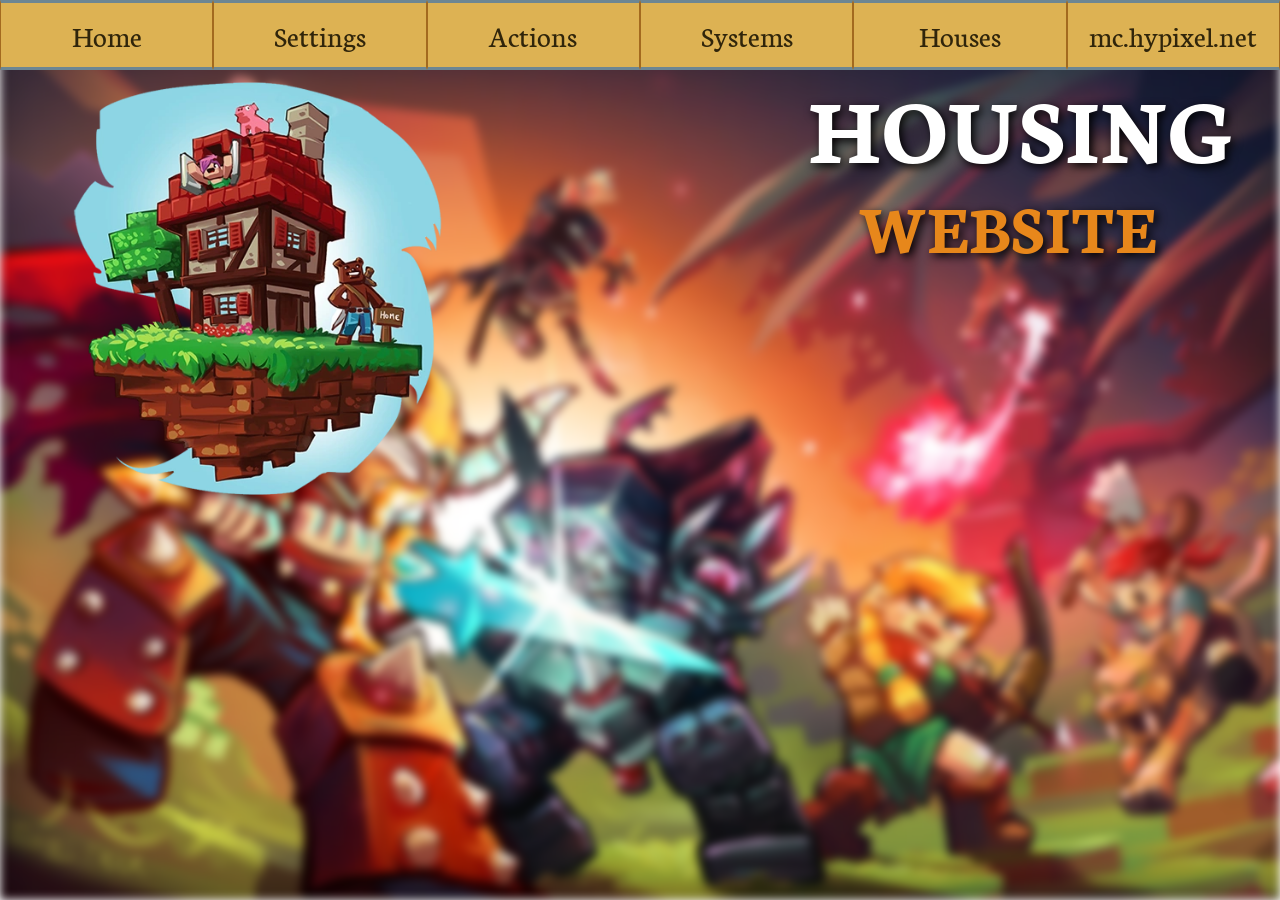
==== index.html @ 9328fcf7 "Add initial settings and systems HTML files" ====
<!DOCTYPE html>
<html lang="en">
<link rel="stylesheet" href="styles.css">
<head>
    <meta charset="UTF-8">
    <meta name="viewport" content="width=device-width, initial-scale=1.0">
    <title>HOUSING</title>
    <body>
    <div class="container">
        <nav>
            <ul>
                <li><a href="index.html">Home</a></li>
                <li><a href="settings.html">Settings</a></li>
                <li><a href="actions.html">Actions</a></li>
                <li><a href="systems.html">Systems</a></li>
                <li><a href="houses.html">Houses</a></li>
                <li><a href="https://hypixel.net/">mc.hypixel.net</a></li>
            </ul>
            </nav>

</div>
</head>
<body>
    <div class="background"></div>
    <h1>HOUSING</h1>
    <h2>WEBSITE</h2>
    <div class="housingimg"><img src=images/Housing.webp></div>

</body>
</html>
---- styles.css ----
@font-face {
    font-family: "Neuton";
    src: url("fonts/Neuton-Regular.ttf") format("truetype");
    font-weight: 400;
    font-style: normal;
}

@font-face {
    font-family: "Neuton";
    src: url("fonts/Neuton-Bold.ttf") format("truetype");
    font-weight: 700;
    font-style: normal;
}

@font-face {
    font-family: "Neuton";
    src: url("fonts/Neuton-Italic.ttf") format("truetype");
    font-weight: 400;
    font-style: italic;
}

body {
    font-family: Neuton;
}

.container {
    position: fixed;
    top: 0;
    left: 0;
    width: 100%;
    z-index: 1000;
}

.background {
    position: fixed;
    top: 0;
    left: 0;
    width: 100%;
    height: 100%;
    z-index: -1;
    background-image: url('images/Hypixel-bg-artwork.webp');
    filter: blur(5px);
    background-attachment: fixed;
    background-size: cover;
}

h1 {
    font-family: Neuton;
    color: white;
    text-shadow: 3px 3px 10px black;
    margin-left: 800px;
    font-size: 96px;
}

h2 {
    font-family: Neuton;
    color: #e7871b;
    text-shadow: 3px 3px 10px black;
    margin-left: 850px;
    font-size: 70px;
    position:relative;
    bottom: 70px;
}


ul li {
  float: left;
  display: block;
  border-style: solid;
  border-color: #6d8692;
  border-width: 3px;
  font-family: Neuton;
  z-index: 1000;
  box-sizing:border-box;
  width: 100%;
  position: sticky;
  text-align: center;
  font-size: 30px;
  font-family: Neuton;
  background-color: rgba(221, 178, 83);
  padding: 1%;
  cursor: pointer;
  border-right: 1px solid #a36a1f;
  border-left: 1px solid #a36a1f;
}


li a {
    text-decoration: none;
    color: #30250b;
}

ul {
  list-style-type: none;
  margin: 0;
  padding: 0;
  display: flex;
  justify-content: center;
  text-decoration: none;
}


table, tr, th, td, caption {
    border: 1px solid #e7871b;
    border-collapse: collapse;
    padding: 0.5rem;
    color: white;
}

th {
    border: 1px solid #e7871b;
    border-collapse: collapse;
    padding: 0.5rem;
    color: white;
    background-color: #9b5d16;
}

.housingimg img {
    width: 500px;
    position: relative;
    bottom: 350px;
}
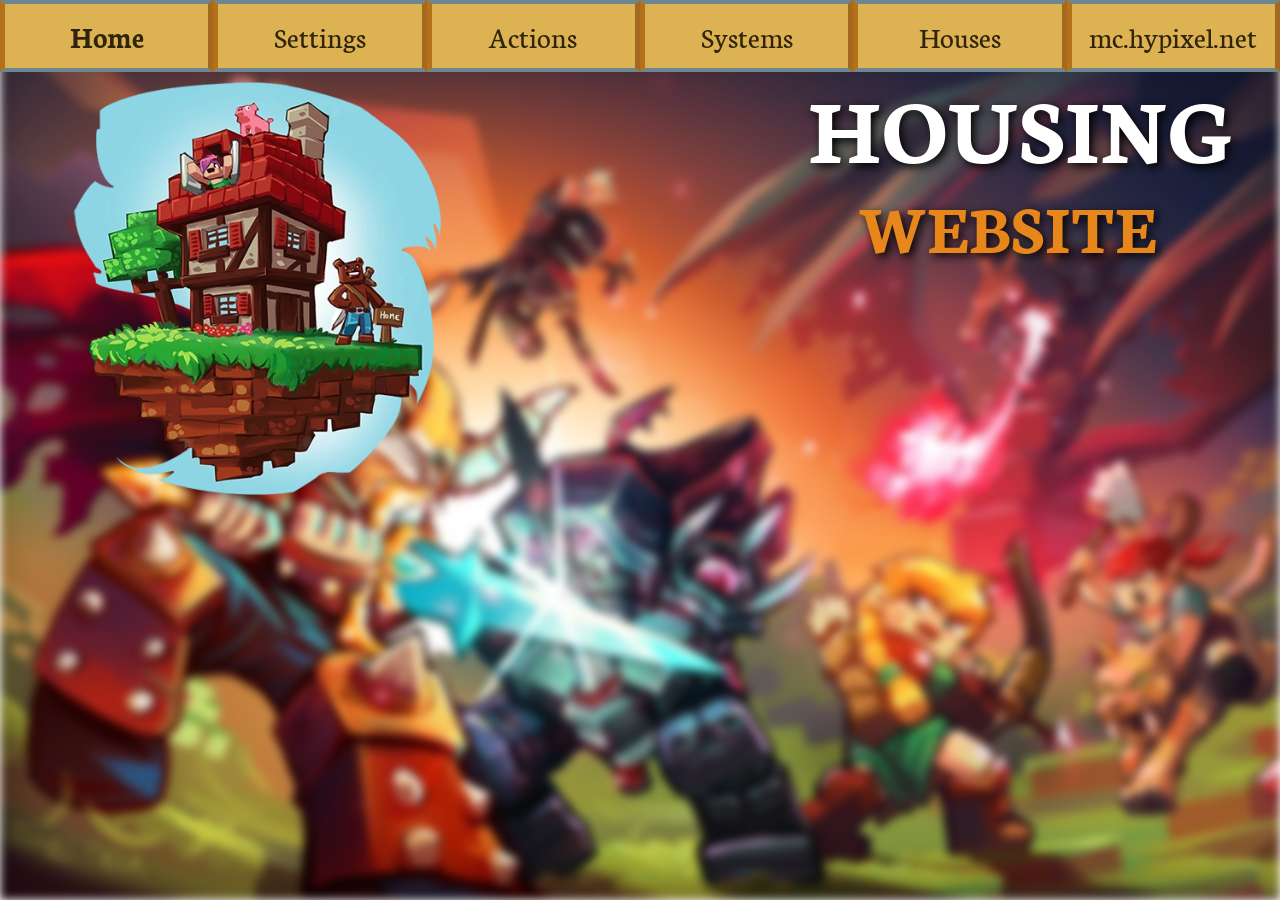
==== commit c253f15c: "Highlight active navigation links and update table captions in HTML files" ====
--- a/index.html
+++ b/index.html
@@ -9,7 +9,7 @@
     <div class="container">
         <nav>
             <ul>
-                <li><a href="index.html">Home</a></li>
+                <li><a href="index.html" class="active">Home</a></li>
                 <li><a href="settings.html">Settings</a></li>
                 <li><a href="actions.html">Actions</a></li>
                 <li><a href="systems.html">Systems</a></li>
--- a/styles.css
+++ b/styles.css
@@ -21,6 +21,7 @@
 
 body {
     font-family: Neuton;
+    color: white;
 }
 
 .container {
@@ -68,7 +69,7 @@
   display: block;
   border-style: solid;
   border-color: #6d8692;
-  border-width: 3px;
+  border-width: 4px;
   font-family: Neuton;
   z-index: 1000;
   box-sizing:border-box;
@@ -80,8 +81,8 @@
   background-color: rgba(221, 178, 83);
   padding: 1%;
   cursor: pointer;
-  border-right: 1px solid #a36a1f;
-  border-left: 1px solid #a36a1f;
+  border-right: 5px solid #a36a1f;
+  border-left: 5px solid #b3711c;
 }
 
 
@@ -119,4 +120,9 @@
     width: 500px;
     position: relative;
     bottom: 350px;
-}+}
+
+nav a.active {
+  font-weight: bold;
+}   
+
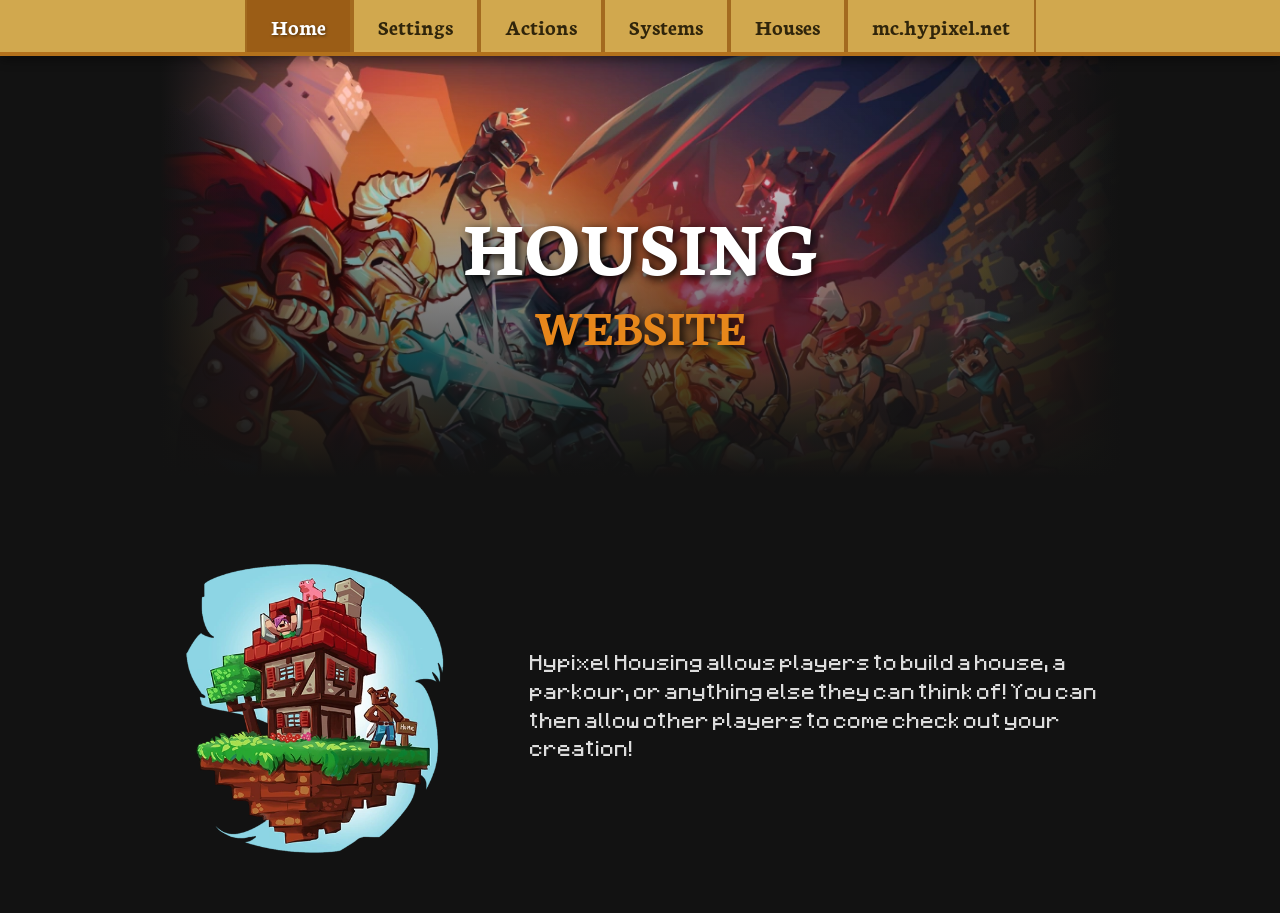
==== commit aa6e2829: "Refactor code structure for improved readability and maintainability" ====
--- a/index.html
+++ b/index.html
@@ -1,11 +1,14 @@
 <!DOCTYPE html>
 <html lang="en">
-<link rel="stylesheet" href="styles.css">
 <head>
     <meta charset="UTF-8">
     <meta name="viewport" content="width=device-width, initial-scale=1.0">
     <title>HOUSING</title>
-    <body>
+    <link rel="stylesheet" href="styles.css">
+</head>
+<body>
+
+    <!-- Navigation Bar -->
     <div class="container">
         <nav>
             <ul>
@@ -16,15 +19,26 @@
                 <li><a href="houses.html">Houses</a></li>
                 <li><a href="https://hypixel.net/">mc.hypixel.net</a></li>
             </ul>
-            </nav>
+        </nav>
+    </div>
 
-</div>
-</head>
-<body>
-    <div class="background"></div>
-    <h1>HOUSING</h1>
-    <h2>WEBSITE</h2>
-    <div class="housingimg"><img src=images/Housing.webp></div>
+    <!-- Banner Artwork with Fade into Black -->
+    <div class="header-banner">
+        <div class="banner-text">
+            <h1>HOUSING</h1>
+            <h2>WEBSITE</h2>
+        </div>
+    </div>
+
+    <!-- Main Content Section (Placed on the solid black background) -->
+    <div class="main-content">
+        <div class="housingimg">
+            <img src="images/Housing.webp" alt="Housing Island">
+        </div>
+        <div class="info-text">
+            <p>Hypixel Housing allows players to build a house, a parkour, or anything else they can think of! You can then allow other players to come check out your creation!</p>
+        </div>
+    </div>
 
 </body>
-</html>
+</html>
--- a/styles.css
+++ b/styles.css
@@ -1,27 +1,40 @@
+/* Fonts */
+@font-face {
+    font-family: "Mojang";
+    src: url("fonts/Mojang-Regular.ttf") format("truetype");
+}
+
+@font-face {
+    font-family: "Mojang";
+    src: url("fonts/Mojang-Bold.ttf") format("truetype");
+        font-weight: 700;
+}
+
 @font-face {
     font-family: "Neuton";
     src: url("fonts/Neuton-Regular.ttf") format("truetype");
     font-weight: 400;
-    font-style: normal;
 }
 
 @font-face {
     font-family: "Neuton";
     src: url("fonts/Neuton-Bold.ttf") format("truetype");
     font-weight: 700;
-    font-style: normal;
 }
 
 @font-face {
     font-family: "Neuton";
     src: url("fonts/Neuton-Italic.ttf") format("truetype");
-    font-weight: 400;
     font-style: italic;
 }
 
+/* Global styles */
 body {
-    font-family: Neuton;
+    font-family: "Neuton", serif;
     color: white;
+    margin: 0;
+    padding-top: 0;
+    background-color: #121212;
 }
 
 .container {
@@ -45,8 +58,9 @@
     background-size: cover;
 }
 
+/* Typography */
 h1 {
-    font-family: Neuton;
+    font-family: "Neuton", serif;
     color: white;
     text-shadow: 3px 3px 10px black;
     margin-left: 800px;
@@ -54,53 +68,61 @@
 }
 
 h2 {
-    font-family: Neuton;
+    font-family: "Neuton", serif;
     color: #e7871b;
     text-shadow: 3px 3px 10px black;
     margin-left: 850px;
     font-size: 70px;
-    position:relative;
+    position: relative;
     bottom: 70px;
 }
 
-
-ul li {
-  float: left;
-  display: block;
-  border-style: solid;
-  border-color: #6d8692;
-  border-width: 4px;
-  font-family: Neuton;
-  z-index: 1000;
-  box-sizing:border-box;
-  width: 100%;
-  position: sticky;
-  text-align: center;
-  font-size: 30px;
-  font-family: Neuton;
-  background-color: rgba(221, 178, 83);
-  padding: 1%;
-  cursor: pointer;
-  border-right: 5px solid #a36a1f;
-  border-left: 5px solid #b3711c;
-}
-
-
-li a {
+h5 {
+    color: #fff;
+    text-shadow: 0 0 5px #999;
+    font-size: 24px;
+}
+
+/* Nav Bar */
+nav ul {
+    list-style-type: none;
+    margin: 0;
+    padding: 0;
+    display: flex;
+    justify-content: center;
+    background-color: rgba(221, 178, 83, 0.95);
+    border-bottom: 4px solid #b3711c;
+    box-shadow: 0 4px 10px rgba(0, 0, 0, 0.4);
+}
+
+nav ul li {
+    display: inline-block;
+    font-size: 22px;
+    border-right: 2px solid #a36a1f;
+    border-left: 2px solid #a36a1f;
+    cursor: pointer;
+    transition: background-color 0.2s ease;
+}
+
+nav ul li:hover {
+    background-color: #f3c258;
+}
+
+nav ul li a {
+    display: block;
+    padding: 12px 24px;
     text-decoration: none;
     color: #30250b;
-}
-
-ul {
-  list-style-type: none;
-  margin: 0;
-  padding: 0;
-  display: flex;
-  justify-content: center;
-  text-decoration: none;
-}
-
-
+    font-weight: 700;
+}
+
+nav a.active {
+    color: #ffffff;
+    text-shadow: 1px 1px 3px rgba(0, 0, 0, 0.5);
+    background-color: #9b5d16;
+}
+
+/* Tables */
 table, tr, th, td, caption {
     border: 1px solid #e7871b;
     border-collapse: collapse;
@@ -109,20 +131,157 @@
 }
 
 th {
-    border: 1px solid #e7871b;
-    border-collapse: collapse;
-    padding: 0.5rem;
-    color: white;
     background-color: #9b5d16;
 }
 
+/* Cards layout */
+.col {
+    display: flex;
+    flex-wrap: wrap;
+    justify-content: center;
+    gap: 25px;
+    max-width: 1000px;
+    margin: 40px auto;
+    padding: 0 20px;
+}
+
+.card-link {
+    text-decoration: none;
+}
+
+.card {
+    width: 220px;
+    height: 280px;
+    display: flex;
+    flex-direction: column;
+    justify-content: flex-end;
+    border-radius: 12px;
+    padding: 20px;
+    box-sizing: border-box;
+    cursor: pointer;
+    position: relative;
+    overflow: hidden;
+    background-position: center;
+    background-size: cover;
+    box-shadow: 0 6px 15px rgba(0, 0, 0, 0.6);
+    transition: transform 0.3s ease;
+    font-family: "Mojang", sans-serif;
+}
+
+.card h5 {
+    color: #fff;
+    text-shadow: 2px 2px 4px #000;
+    font-size: 16px;
+    margin: 0 0 8px 0;
+    position: relative;
+    z-index: 2;
+}
+
+.card p {
+    text-shadow: 1px 1px 3px #000;
+    font-size: 11px;
+    line-height: 1.4;
+    color: #ddd;
+    font-family: "Mojang", sans-serif;
+    margin: 0;
+    position: relative;
+    z-index: 2;
+}
+
+.card:hover {
+    transform: translateY(-8px);
+    box-shadow: 0 12px 25px rgba(0, 0, 0, 0.8);
+}
+
+.card1 { background-image: url('images/entrenched.png'); }
+.card2 { background-image: url('images/doktorcurse.png'); }
+.card3 { background-image: url('images/peakshore.png'); }
+.card4 { background-image: url('images/capitalism.png'); }
+
+.card::after {
+    content: '';
+    position: absolute;
+    top: 0;
+    left: 0;
+    width: 100%;
+    height: 100%;
+    background: linear-gradient(to top, rgba(0,0,0,0.9) 0%, rgba(0,0,0,0.4) 60%, transparent 100%);
+    opacity: 0.4;
+    transition: opacity 0.3s ease;
+    z-index: 1;
+}
+
+.card:hover::after {
+    opacity: 0.85;
+}
+
+/* Homepage banner */
+.header-banner {
+    width: 75%;
+    max-width: 1200px;
+    height: 450px;
+    margin: 50px auto 0 auto;
+    background-image: url('images/Hypixel-bg-artwork.webp');
+    background-size: cover;
+    background-position: center center;
+    position: relative;
+    display: flex;
+    justify-content: center;
+    align-items: center;
+}
+
+.header-banner::after {
+    content: '';
+    position: absolute;
+    top: 0;
+    left: 0;
+    width: 100%;
+    height: 100%;
+    background: 
+        linear-gradient(to bottom, rgba(18,18,18,0) 10%, #121212 95%),
+        linear-gradient(to right, #121212 0%, transparent 15%),
+        linear-gradient(to left, #121212 0%, transparent 15%);
+    z-index: 1;
+}
+
+.banner-text {
+    position: relative;
+    z-index: 2;
+    text-align: center;
+}
+
+.banner-text h1 {
+    margin: 0;
+    font-size: 80px;
+    margin-left: 0;
+}
+
+.banner-text h2 {
+    margin: 0;
+    font-size: 50px;
+    position: static;
+    margin-left: 0;
+}
+
+/* Main content area */
+.main-content {
+    max-width: 1000px;
+    margin: 40px auto;
+    padding: 0 20px;
+    display: flex;
+    align-items: center;
+    gap: 40px;
+    background-color: #121212;
+}
+
 .housingimg img {
-    width: 500px;
-    position: relative;
-    bottom: 350px;
-}
-
-nav a.active {
-  font-weight: bold;
-}   
-
+    width: 350px;
+    position: static;
+}
+
+.info-text p {
+    font-size: 18px;
+    line-height: 1.6;
+    color: #ddd;
+    font-family: "Mojang", sans-serif;
+}
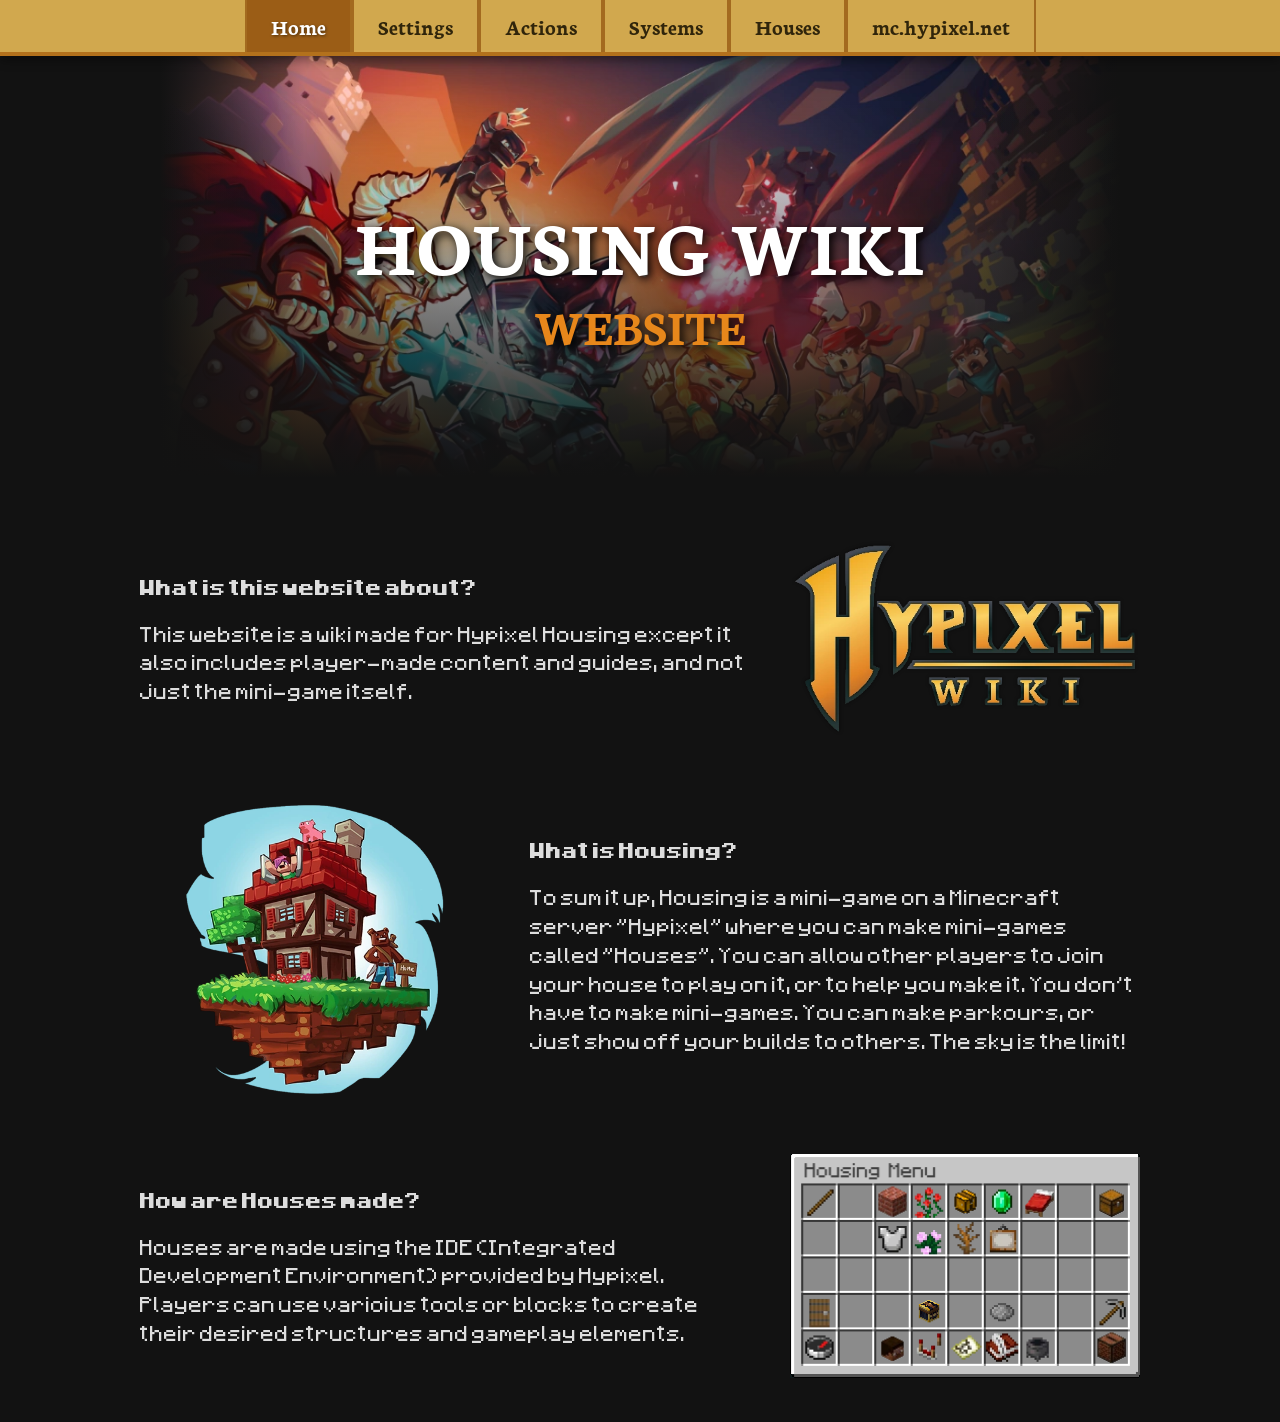
==== commit 84cddbf6: "Refactor code structure for improved readability and maintainability" ====
--- a/index.html
+++ b/index.html
@@ -8,7 +8,6 @@
 </head>
 <body>
 
-    <!-- Navigation Bar -->
     <div class="container">
         <nav>
             <ul>
@@ -22,23 +21,37 @@
         </nav>
     </div>
 
-    <!-- Banner Artwork with Fade into Black -->
-    <div class="header-banner">
+    <div class="header-banner index-banner">
         <div class="banner-text">
-            <h1>HOUSING</h1>
+            <h1>HOUSING WIKI</h1>
             <h2>WEBSITE</h2>
         </div>
     </div>
-
-    <!-- Main Content Section (Placed on the solid black background) -->
+    <div class ="main-content">
+        <div class="info-text">
+            <p><strong>What is this website about?</strong></p>
+            <p>This website is a wiki made for Hypixel Housing except it also includes player-made content and guides, and not just the mini-game itself.</p>
+        </div>
+        <div class="housing-img">
+            <img src="images/hypixelwiki.png" alt="gameicon">
+        </div>
+    </div>
     <div class="main-content">
-        <div class="housingimg">
+        <div class="housing-img">
             <img src="images/Housing.webp" alt="Housing Island">
         </div>
         <div class="info-text">
-            <p>Hypixel Housing allows players to build a house, a parkour, or anything else they can think of! You can then allow other players to come check out your creation!</p>
+            <p><strong>What is Housing?</strong></p>
+            <p>To sum it up, Housing is a mini-game on a Minecraft server "Hypixel" where you can make mini-games called "Houses". You can allow other players to join your house to play on it, or to help you make it. You don't have to make mini-games. You can make parkours, or just show off your builds to others. The sky is the limit!</p>
         </div>
     </div>
-
+    <div class ="main-content">
+        <div class="info-text">
+            <p><strong>How are Houses made?</strong></p>
+            <p>Houses are made using the IDE (Integrated Development Environment) provided by Hypixel. Players can use varioius tools or blocks to create their desired structures and gameplay elements.</p>
+        </div>
+        <div class="housing-img">
+            <img src="images/housingmenu.png" alt="Housing Menu">
+        </div>
 </body>
 </html>
--- a/styles.css
+++ b/styles.css
@@ -63,7 +63,6 @@
     font-family: "Neuton", serif;
     color: white;
     text-shadow: 3px 3px 10px black;
-    margin-left: 800px;
     font-size: 96px;
 }
 
@@ -71,7 +70,6 @@
     font-family: "Neuton", serif;
     color: #e7871b;
     text-shadow: 3px 3px 10px black;
-    margin-left: 850px;
     font-size: 70px;
     position: relative;
     bottom: 70px;
@@ -177,11 +175,20 @@
     z-index: 2;
 }
 
+.card h6 {
+    color: #fff;
+    text-shadow: 2px 2px 4px #000;
+    font-size: 12px;
+    margin: 0 0 8px 0;
+    position: relative;
+    z-index: 2;
+}
+
 .card p {
     text-shadow: 1px 1px 3px #000;
     font-size: 11px;
     line-height: 1.4;
-    color: #ddd;
+    color: #fff;
     font-family: "Mojang", sans-serif;
     margin: 0;
     position: relative;
@@ -221,7 +228,6 @@
     max-width: 1200px;
     height: 450px;
     margin: 50px auto 0 auto;
-    background-image: url('images/Hypixel-bg-artwork.webp');
     background-size: cover;
     background-position: center center;
     position: relative;
@@ -229,6 +235,26 @@
     justify-content: center;
     align-items: center;
 }
+
+.index-banner {
+        background-image: url('images/Hypixel-bg-artwork.webp');
+}
+.settings-banner {
+        background-image: url('images/Hypixel-bg-artwork.webp');
+}
+
+.actions-banner {
+        background-image: url('images/housingmenu.png');
+}
+
+.systems-banner {
+        background-image: url('images/Hypixel-bg-artwork.webp');
+}
+
+.houses-banner {
+        background-image: url('images/Info.Housing.webp');
+}
+
 
 .header-banner::after {
     content: '';
@@ -274,7 +300,7 @@
     background-color: #121212;
 }
 
-.housingimg img {
+.housing-img img {
     width: 350px;
     position: static;
 }
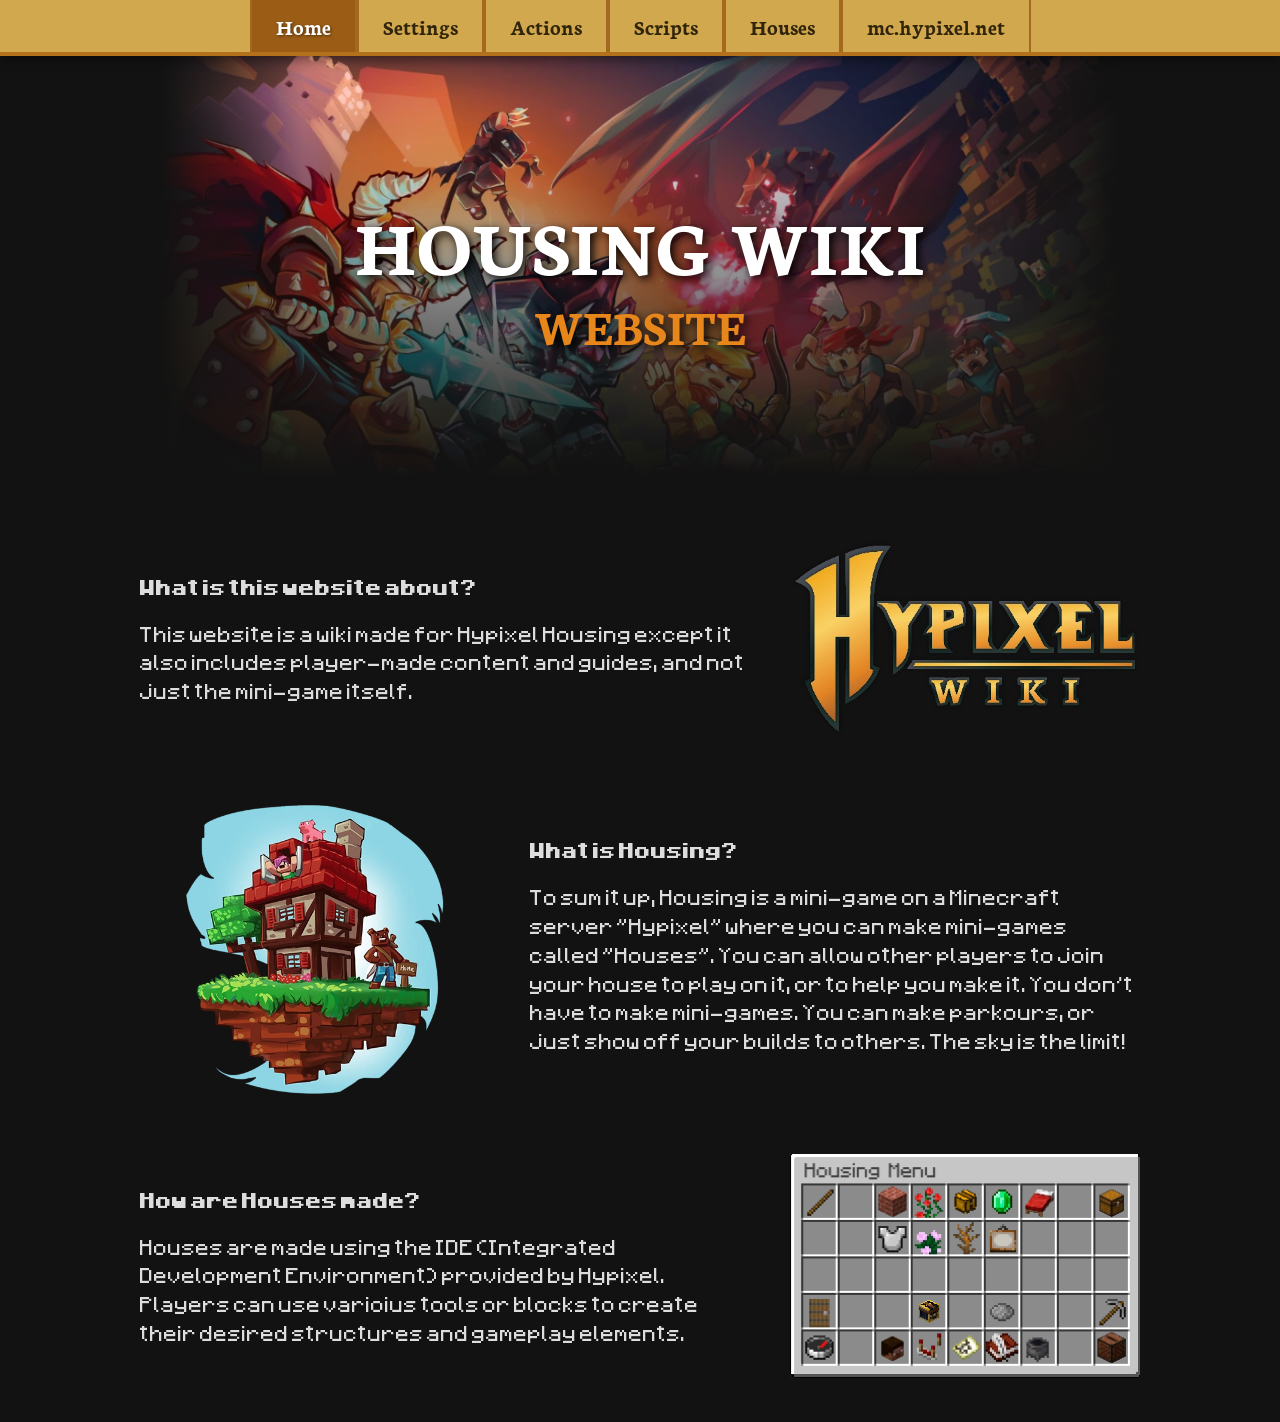
==== commit 4f376ace: "Add scripts.html for housing automation scripts with navigation and script listings" ====
--- a/index.html
+++ b/index.html
@@ -14,7 +14,7 @@
                 <li><a href="index.html" class="active">Home</a></li>
                 <li><a href="settings.html">Settings</a></li>
                 <li><a href="actions.html">Actions</a></li>
-                <li><a href="systems.html">Systems</a></li>
+                <li><a href="scripts.html">Scripts</a></li>
                 <li><a href="houses.html">Houses</a></li>
                 <li><a href="https://hypixel.net/">mc.hypixel.net</a></li>
             </ul>
--- a/styles.css
+++ b/styles.css
@@ -138,7 +138,7 @@
     flex-wrap: wrap;
     justify-content: center;
     gap: 25px;
-    max-width: 1000px;
+    max-width: 1500px;
     margin: 40px auto;
     padding: 0 20px;
 }
@@ -147,9 +147,9 @@
     text-decoration: none;
 }
 
-.card {
-    width: 220px;
-    height: 280px;
+.house {
+    width: 300px;
+    height: 200px;
     display: flex;
     flex-direction: column;
     justify-content: flex-end;
@@ -158,7 +158,6 @@
     box-sizing: border-box;
     cursor: pointer;
     position: relative;
-    overflow: hidden;
     background-position: center;
     background-size: cover;
     box-shadow: 0 6px 15px rgba(0, 0, 0, 0.6);
@@ -166,7 +165,25 @@
     font-family: "Mojang", sans-serif;
 }
 
-.card h5 {
+.script {
+    width: 200px;
+    height: 200px;
+    display: flex;
+    flex-direction: column;
+    justify-content: flex-end;
+    border-radius: 12px;
+    padding: 20px;
+    box-sizing: border-box;
+    cursor: pointer;
+    position: relative;
+    background-position: center;
+    background-size: cover;
+    box-shadow: 0 6px 15px rgba(0, 0, 0, 0.6);
+    transition: transform 0.3s ease;
+    font-family: "Mojang", sans-serif;
+}
+
+.house h5, .script h5 {
     color: #fff;
     text-shadow: 2px 2px 4px #000;
     font-size: 16px;
@@ -175,7 +192,7 @@
     z-index: 2;
 }
 
-.card h6 {
+.house h6, .script h6 {
     color: #fff;
     text-shadow: 2px 2px 4px #000;
     font-size: 12px;
@@ -184,7 +201,7 @@
     z-index: 2;
 }
 
-.card p {
+.house p, .script p {
     text-shadow: 1px 1px 3px #000;
     font-size: 11px;
     line-height: 1.4;
@@ -195,17 +212,18 @@
     z-index: 2;
 }
 
-.card:hover {
+.house:hover,.script:hover {
     transform: translateY(-8px);
     box-shadow: 0 12px 25px rgba(0, 0, 0, 0.8);
 }
 
-.card1 { background-image: url('images/entrenched.png'); }
-.card2 { background-image: url('images/doktorcurse.png'); }
-.card3 { background-image: url('images/peakshore.png'); }
-.card4 { background-image: url('images/capitalism.png'); }
-
-.card::after {
+.house1 { background-image: url('images/entrenched.png'); }
+.house2 { background-image: url('images/doktorcurse.png'); }
+.house3 { background-image: url('images/peakshore.png'); }
+.house4 { background-image: url('images/capitalism.png'); }
+.script1 { background-image: url('mcitems/detectorrail.png'); }
+
+.house::after, .script::after{
     content: '';
     position: absolute;
     top: 0;
@@ -218,7 +236,7 @@
     z-index: 1;
 }
 
-.card:hover::after {
+.house:hover::after, .script::hover::after{
     opacity: 0.85;
 }
 
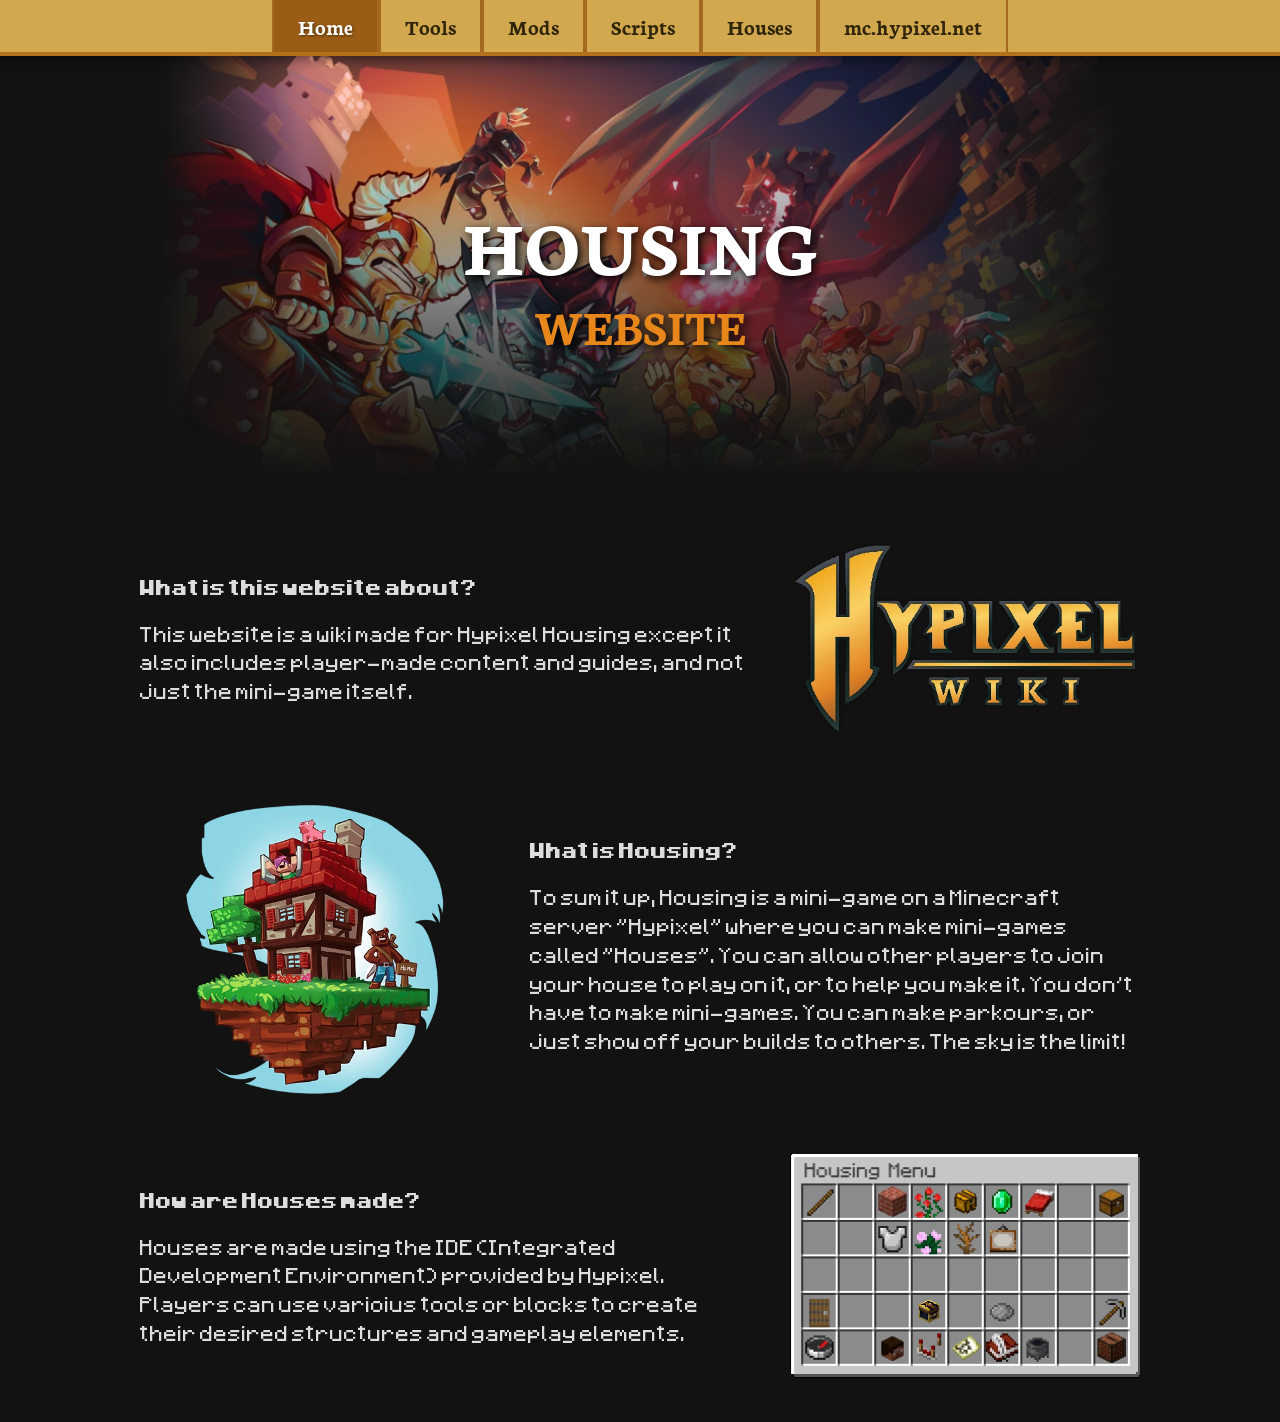
==== commit b3918392: "Refactor navigation and update content structure; remove settings and actions pages, add tools and m" ====
--- a/index.html
+++ b/index.html
@@ -12,8 +12,8 @@
         <nav>
             <ul>
                 <li><a href="index.html" class="active">Home</a></li>
-                <li><a href="settings.html">Settings</a></li>
-                <li><a href="actions.html">Actions</a></li>
+                <li><a href="tools.html">Tools</a></li>
+                <li><a href="mods.html">Mods</a></li>
                 <li><a href="scripts.html">Scripts</a></li>
                 <li><a href="houses.html">Houses</a></li>
                 <li><a href="https://hypixel.net/">mc.hypixel.net</a></li>
@@ -23,7 +23,7 @@
 
     <div class="header-banner index-banner">
         <div class="banner-text">
-            <h1>HOUSING WIKI</h1>
+            <h1>HOUSING</h1>
             <h2>WEBSITE</h2>
         </div>
     </div>
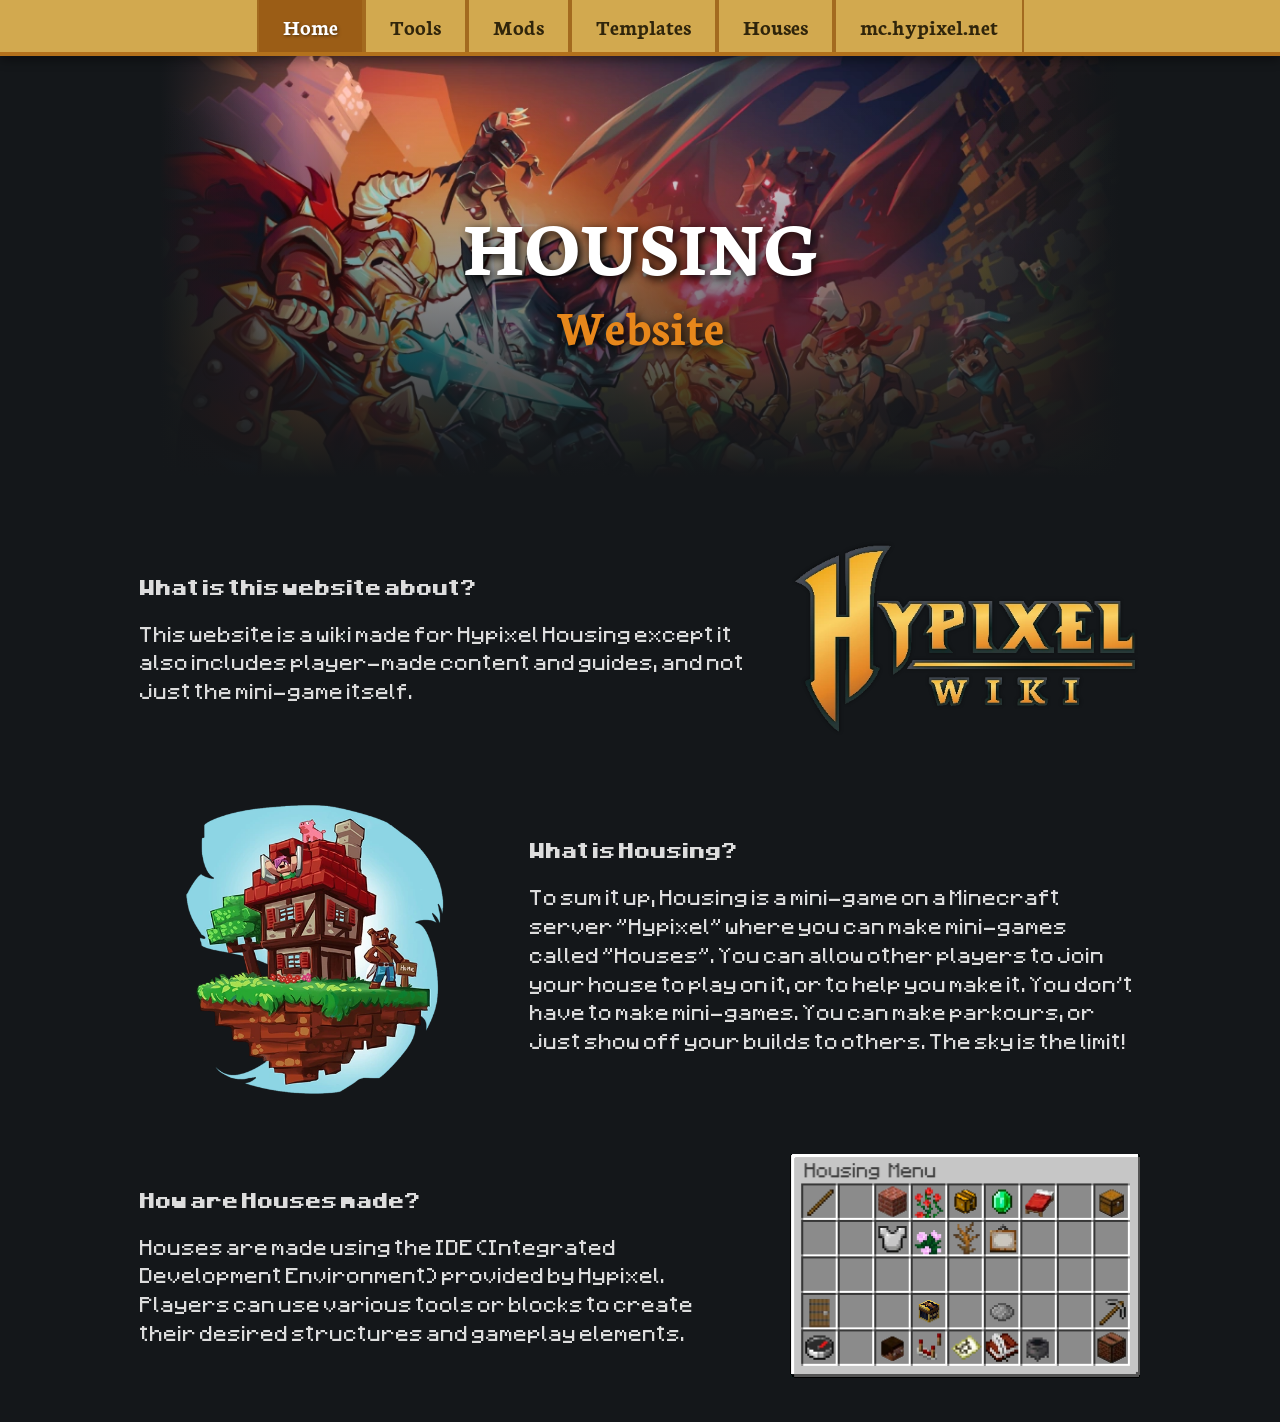
==== commit 9732d8f9: "Add templates page with links to various housing scripts and information" ====
--- a/index.html
+++ b/index.html
@@ -14,7 +14,7 @@
                 <li><a href="index.html" class="active">Home</a></li>
                 <li><a href="tools.html">Tools</a></li>
                 <li><a href="mods.html">Mods</a></li>
-                <li><a href="scripts.html">Scripts</a></li>
+                <li><a href="templates.html">Templates</a></li>
                 <li><a href="houses.html">Houses</a></li>
                 <li><a href="https://hypixel.net/">mc.hypixel.net</a></li>
             </ul>
@@ -24,7 +24,7 @@
     <div class="header-banner index-banner">
         <div class="banner-text">
             <h1>HOUSING</h1>
-            <h2>WEBSITE</h2>
+            <h2>Website</h2>
         </div>
     </div>
     <div class ="main-content">
@@ -48,10 +48,11 @@
     <div class ="main-content">
         <div class="info-text">
             <p><strong>How are Houses made?</strong></p>
-            <p>Houses are made using the IDE (Integrated Development Environment) provided by Hypixel. Players can use varioius tools or blocks to create their desired structures and gameplay elements.</p>
+            <p>Houses are made using the IDE (Integrated Development Environment) provided by Hypixel. Players can use various tools or blocks to create their desired structures and gameplay elements.</p>
         </div>
         <div class="housing-img">
             <img src="images/housingmenu.png" alt="Housing Menu">
         </div>
+        
 </body>
 </html>
--- a/styles.css
+++ b/styles.css
@@ -34,7 +34,7 @@
     color: white;
     margin: 0;
     padding-top: 0;
-    background-color: #121212;
+    background-color: #14171A;
 }
 
 .container {
@@ -171,6 +171,25 @@
     display: flex;
     flex-direction: column;
     justify-content: flex-end;
+    border-radius: 5px;
+    padding: 20px;
+    box-sizing: border-box;
+    cursor: pointer;
+    position: relative;
+    background-position: center;
+    background-size: cover;
+
+    transition: transform 0.3s ease;
+    font-family: "Mojang", sans-serif;
+    background-color: #1B1F23;
+}
+
+.mod {
+    width: 400px;
+    height: 400px;
+    display: flex;
+    flex-direction: column;
+    justify-content: flex-end;
     border-radius: 12px;
     padding: 20px;
     box-sizing: border-box;
@@ -181,9 +200,10 @@
     box-shadow: 0 6px 15px rgba(0, 0, 0, 0.6);
     transition: transform 0.3s ease;
     font-family: "Mojang", sans-serif;
-}
-
-.house h5, .script h5 {
+    max-width: 1200px;
+}
+
+.house h5, .script h5, .mod h5 {
     color: #fff;
     text-shadow: 2px 2px 4px #000;
     font-size: 16px;
@@ -192,7 +212,7 @@
     z-index: 2;
 }
 
-.house h6, .script h6 {
+.house h6, .script h6, .mod h6 {
     color: #fff;
     text-shadow: 2px 2px 4px #000;
     font-size: 12px;
@@ -201,7 +221,7 @@
     z-index: 2;
 }
 
-.house p, .script p {
+.house p, .script p, .mod p {
     text-shadow: 1px 1px 3px #000;
     font-size: 11px;
     line-height: 1.4;
@@ -212,7 +232,7 @@
     z-index: 2;
 }
 
-.house:hover,.script:hover {
+.house:hover,.script:hover, .mod:hover {
     transform: translateY(-8px);
     box-shadow: 0 12px 25px rgba(0, 0, 0, 0.8);
 }
@@ -222,8 +242,20 @@
 .house3 { background-image: url('images/peakshore.png'); }
 .house4 { background-image: url('images/capitalism.png'); }
 .script1 { background-image: url('mcitems/detectorrail.png'); }
-
-.house::after, .script::after{
+.script2 { background-image: url('mcitems/enderchest.png'); }
+.script3 { background-image: url('mcitems/reddye.png'); }
+.script4 { background-image: url('mcitems/diamondsword.png'); }
+.script5 { background-image: url('mcitems/clock.png'); }
+.script6 { background-image: url('mcitems/emerald.png'); }
+.mod1 { background-image: url('mods/htslreborn.png'); }
+.mod2 { background-image: url('mods/systemsapi.png'); }
+.mod3 { background-image: url('mods/housingstudio.png'); }
+.mod4 { background-image: url('mods/neohouse.png'); }
+.mod5 { background-image: url('mods/housingcreativetab.png'); }
+.mod6 { background-image: url('mods/housingtoolbox.png'); }
+.mod7 { background-image: url('mods/anvil.png'); }
+
+.house::after, .script::after, .mod::after{
     content: '';
     position: absolute;
     top: 0;
@@ -236,7 +268,7 @@
     z-index: 1;
 }
 
-.house:hover::after, .script::hover::after{
+.house:hover::after, .script::hover::after, .mod::hover::after{
     opacity: 0.85;
 }
 
@@ -257,16 +289,16 @@
 .index-banner {
         background-image: url('images/Hypixel-bg-artwork.webp');
 }
-.settings-banner {
-        background-image: url('images/Hypixel-bg-artwork.webp');
-}
-
-.actions-banner {
+.tools-banner {
+        background-image: url('images/hypixelhousing.png');
+}
+
+.mods-banner {
         background-image: url('images/housingmenu.png');
 }
 
-.systems-banner {
-        background-image: url('images/Hypixel-bg-artwork.webp');
+.templates-banner {
+        background-image: url('images/housinglobby.png');
 }
 
 .houses-banner {
@@ -282,9 +314,9 @@
     width: 100%;
     height: 100%;
     background: 
-        linear-gradient(to bottom, rgba(18,18,18,0) 10%, #121212 95%),
-        linear-gradient(to right, #121212 0%, transparent 15%),
-        linear-gradient(to left, #121212 0%, transparent 15%);
+        linear-gradient(to bottom, rgba(18,18,18,0) 10%, #14171A 95%),
+        linear-gradient(to right, #14171A 0%, transparent 15%),
+        linear-gradient(to left, #14171A 0%, transparent 15%);
     z-index: 1;
 }
 
@@ -315,7 +347,7 @@
     display: flex;
     align-items: center;
     gap: 40px;
-    background-color: #121212;
+    background-color: #14171A;
 }
 
 .housing-img img {
